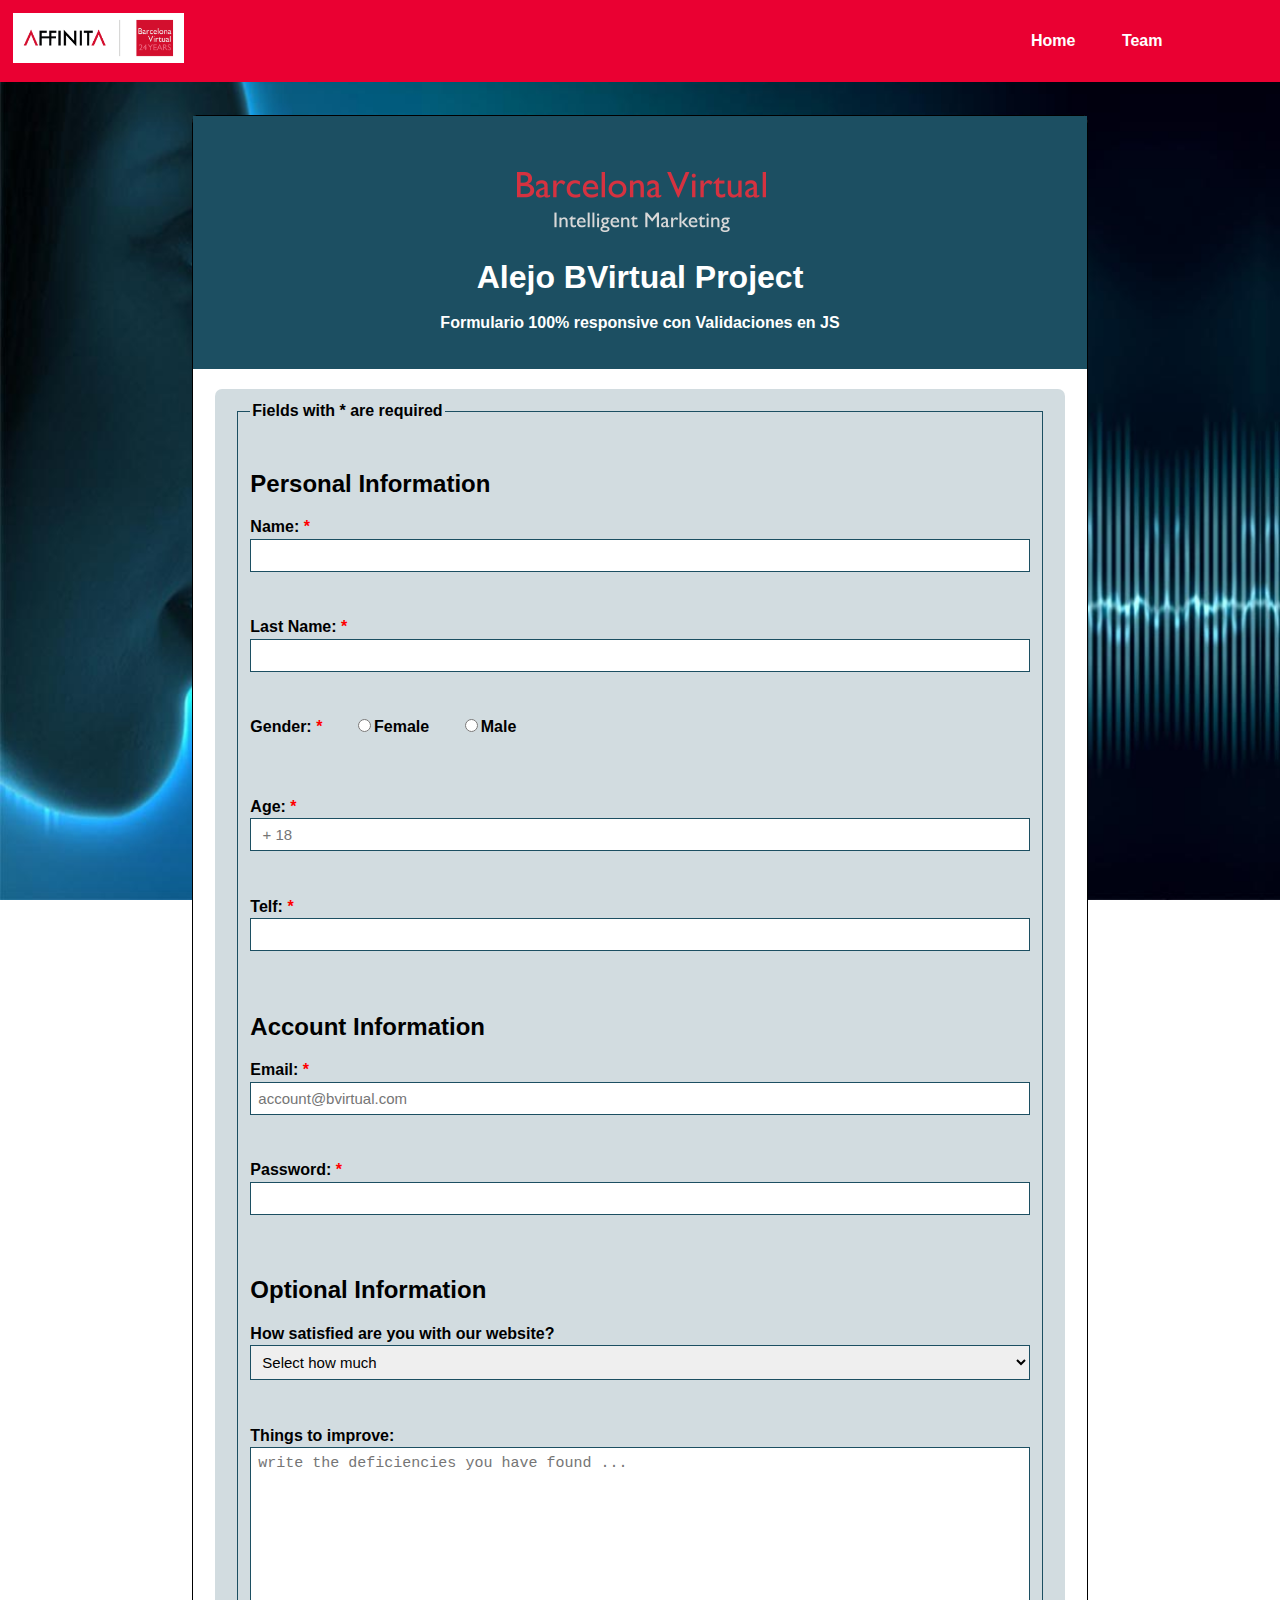
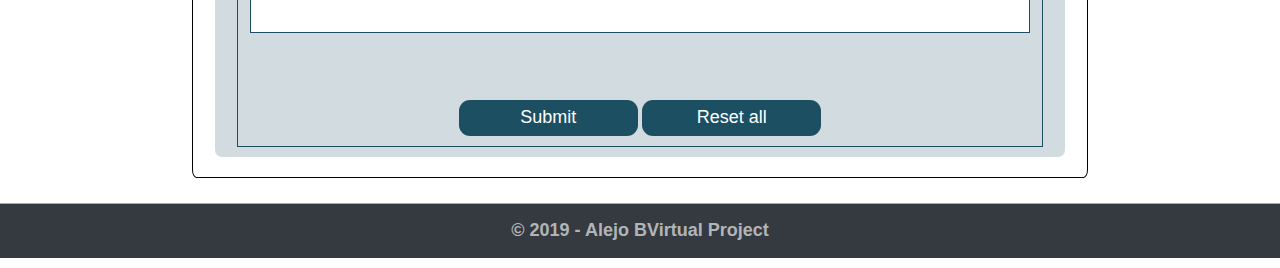
==== index.html @ f4b1cf3c "Done" ====
<!doctype html>
<html lang="en">

<head>
  <title>Alejo - BVirtual</title>
  <meta charset="utf-8">
  <meta name="viewport" content="width=device-width, initial-scale=1, shrink-to-fit=no">
  <link rel="stylesheet" href="style.css">
  <link rel="shortcut icon" href="images/icon-small.png" type="image/x-icon">
  <script src="validation.js"></script>
</head>

<body>
  <nav>
    <div>
      <a href="index.html"><img class="logo" src="images/Affinita-logo-BV_BCN_Tech_fondo_blanco.png" alt="/index.html"></a>
    </div>

    <ul>
      <li><a href="index.html">Home</a></li>
      <li><a href="team.html">Team</a></li>
    </ul>
  </nav>

  
  <div class="container">
    <header>
      <img class="logo-form" src="images/logoBV.png" alt="">
      <h1>Alejo BVirtual Project</h1>
      <h4>Formulario 100% responsive con Validaciones en JS</h4>
    </header>

    <form onsubmit="return validar();" name="myForm">
      <fieldset>
        <legend>Fields with * are required</legend>
        <br>


        <!-- PERSONAL INFO -->

        <div class="personal-info">
          <h2>Personal Information</h2>
          <div>
            <label for="name">Name: </label>
            <input class="name" type="text" id="name" >
          </div>

          <br>

          <div>
            <label for="last-name">Last Name: </label>
            <input class="last-name" type="text" required>
          </div>

          <br>

          <div>
            <label for="gender">Gender: </label>
            <input class="female" type="radio" id="female" value="female" required>Female
            <input class="male" type="radio" id="male" value="male" required>Male
          </div>

          <br>

          <div>
            <label for="age">Age: </label>
            <input class="age" type="number" placeholder=" + 18" min="18" max="100" required>
          </div>

          <br>

          <div>
            <label for="telf">Telf: </label>
            <input class="telf" type="number" id="telf">
          </div>

        </div>
        <br>


        <!-- ACCOUNT INFO -->

        <div class="account-info">

          <h2>Account Information</h2>

          <div>
            <label for="email">Email: </label>
            <input class="email" type="text" placeholder="account@bvirtual.com" id="email" >
          </div>

          <br>

          <div>
            <label for="password">Password: </label>
            <input class="password" type="password" required>
          </div>

        </div>
        <br>

        <!-- OPTIONAL INFO -->

        <div class="part3">

          <h2>Optional Information</h2>

          <div>
            <label for="satisfied">How satisfied are you with our website? </label>
            <br>
            <select class="satisfied" name="satisfied">
              <option value="" label="Select how much"></option>
              <option value="Very">Very</option>
              <option value="Ok">I'ts Okay</option>
              <option value="Not">Not much..</option>
            </select>
          </div>

          <br>

          <div>
            <label for="coments">Things to improve:</label>
            <br>
            <textarea class="coments" name="comentario" cols="50" rows="10" spellcheck="true" placeholder="write the deficiencies you have found ..."></textarea>
          </div>

        </div>
        <br><br>

        <div class="div-end">
          <input class="btn-submit" type="submit" value="Submit">
          <input class="btn-reset" type="reset" value="Reset all">
        </div>

      </fieldset>
    </form>
  </div>
  

  <footer>
    &copy; 2019 - Alejo BVirtual Project
  </footer>
  
</body>
</html>
---- style.css ----
/* ---- reset ---- */

html {
    box-sizing: border-box;
  }
*, *:before, *:after {
  box-sizing: inherit;
}
html, body {
  height: 100%;
}
  
  
  /* ---- typography ---- */
  
  body {
    margin: 0;
    padding: 0;
    background: url("images/background.jpg");
    background-size: 100vw 100vh;
    background-attachment: fixed;
    color: black;
    font-family: Helvetica, Arial, sans-serif;
    font-size: 16px;
    line-height: 147%;
    font-weight: bold;
  }
  
  
  p {
    margin: 0;
  }


  /* NAV */

nav{
    position: fixed;
    top: 0;
    width: 100%;
    background: #ea0032;
    grid-column-start: 3;
    display: flex;
    justify-content: space-between;
    align-items: center;
    padding: 1%;
  }


  nav ul {
    margin-right: 5%;
  }

  nav li {
    display: inline-block;
  }

   nav a {
      text-decoration: none;
      color: white;
      padding-right: 42px;
  }

  .logo {
    height: 50px;
  }

    /* FORM */

    .logo-form{
      margin-top: 4%;
    }

    .container {
      background: white;
      width: 70%;
      margin: 25px auto;
      border: 1px solid;
      border-radius: .5%;
      margin-top: 9%;
    }

    header{
      margin: 0;
      background: #1c4f62;
      text-align: center;
      padding: 1.5%;
      color: white;
    }

    form{
      width: 95%;
      margin: auto;
      background: rgba(28, 79, 98, 0.2);
      padding: 10px 20px;
      box-sizing: border-box;
      margin-top: 20px;
      margin-bottom: 20px;
      border-radius: 7px;
    }

    fieldset{
      /* border: 0px; */    /* Podria sacar el borde de la tabla, pero me gusta como queda */
      border: 1px solid  #1c4f62;
    }



    /* Esto lo hago asi, porque si no el input de radio, submit y reset, me quedaban descolocados. */

    input[type="text"],
    input[type="number"],
    input[type="email"],
    input[type="password"],
    .satisfied,
    textarea {
      width: 100%;
      margin-bottom: 20px;
      padding: 7px;
      box-sizing: border-box;
      border: 1px solid  #1c4f62;
      display: block;
      font-size: 15px;
    }

    input::-webkit-outer-spin-button,
    input::-webkit-inner-spin-button {
    -webkit-appearance: none;
    }

    textarea {
      resize: none;  /* Para que no se pueda agrandar */
      /* min-height: 100px;
      max-height: 200px;
      max-width: 100%; */
    }


    /* Entonces ahora aqui hago por separado el input de radio */

    input[type="radio"] {
      margin-left: 4%;
      margin-bottom: 5%;
    }


    .div-end {
      text-align: center;
    }

    .btn-submit{
      background-color: #1c4f62;
      color: white;
      cursor: pointer;
      border-radius: 11px 11px 11px 11px;
      border: none;
      width: 23%;
      padding: 7px 18px 8px 18px;
      font-size: 18px;
      font-family: "Open Sans", OpenSans, sans-serif;
    }

    /* Para poner sombra en el boton submit*/

    .btn-submit:hover {
      filter: brightness(150%);
    }


    .btn-reset{
      background-color: #1c4f62;
      color: white;
      cursor: pointer;
      border-radius: 11px 11px 11px 11px;
      border: none;
      width: 23%;
      padding: 7px 18px 8px 18px;
      font-size: 18px;
      font-family: "Open Sans", OpenSans, sans-serif;
    }

    /* Para poner sombra en el boton reset*/

    .btn-reset:hover {
      filter: brightness(150%);
    }


    /* Para poner * rojo a las opciones obligatorias */

    .personal-info label::after {
      content: "*";
      color: red;
    }

    .account-info label::after {
      content: "*";
      color: red;
    }






    /* FOOTER */

    footer{
        background-color: #343a40;
        color: rgba(255, 255, 255, 0.63);
        font-family: 'Open Sans', sans-serif;
        font-size: 18px;
        border-top: 1px solid rgb(170, 168, 168); 
        width: 100%;
        bottom: 0;
        text-align: center;
        padding: 15px 0;
    }

    
    
    
    
    
    /* TEAM.HTML */

    .body-team {
      display: flex;
      flex-direction: column;
    }

    section{
      width: 100%;
      text-align: center;
      color: white;
      padding-top: 80px;
      flex-grow: 1;
    }

    .img-alejo {
        height: 250px;
        border-radius: 50%;
    }




    /* RESPONSIVE - MEDIA QUERY */


    @media (min-width: 0px) and (max-width: 320px) {
      body {
        margin: 0;
        padding: 0;
        background-size: 100vw 100vh;
        font-size: 14px;  /* Si no, no me cabria el "Gender" */
        line-height: 139%;
      }
      h1 {
        font-size: 22px;
      }
      h2 {
        font-size: 20px;
      }
      nav{
        font-size: 17px;
        width: 100%;
        padding: 1%;
      }
      .container {
        width: 90%;
        margin-top: 30%;
      }
      .btn-submit{ 
        width: 44%;
        font-size: 18px;
      }
      .btn-reset {
        width: 52%;
        font-size: 18px;
      }
      footer{
        font-size: 18px;
        width: 100%;
        bottom: 0;
        text-align: center;
        padding: 15px 0;
      }
    }


    @media (min-width: 321px) and (max-width: 480px) {
      body {
        margin: 0;
        padding: 0;
        background-size: 100vw 100vh;
        font-size: 22px;
        line-height: 147%;
      }
      h1 {
        font-size: 22px;
      }
      h2 {
        font-size: 20px;
      }
      nav{
        font-size: 19px;
        width: 100%;
        padding: 1%;
      }
      nav a {
        padding-right: 5px;
      }
      .container {
        width: 100%;
        margin-top: 25%;
      }
      .btn-submit{ 
        width: 40%;
        font-size: 18px;
      }
      .btn-reset {
        width: 44%;
        font-size: 18px;
      }
      footer{
        font-size: 20px;
        width: 100%;
        bottom: 0;
        text-align: center;
        padding: 15px 0;
      }
    }


    @media (min-width: 481px) and (max-width: 568px) {
      body {
        margin: 0;
        padding: 0;
        background-size: 100vw 100vh;
        font-size: 22px;
        line-height: 147%;
      }
      h1 {
        font-size: 22px;
      }
      h2 {
        font-size: 20px;
      }
      nav{
        font-size: 22px;
        width: 100%;
        padding: 0%;
      }
      .container {
        width: 90%;
        margin-top: 22%;
      }
      .btn-submit{ 
        width: 37%;
        font-size: 18px;
      }
      .btn-reset {
        width: 41%;
        font-size: 18px;
      }
      footer{
        font-size: 20px;
        width: 100%;
        bottom: 0;
        text-align: center;
        padding: 15px 0;
      }
    }


    @media (min-width: 569px) and (max-width: 768px) {
      body {
        margin: 0;
        padding: 0;
        background-size: 100vw 100vh;
        font-size: 22px;
        line-height: 147%;
      }
      h1 {
        font-size: 22px;
      }
      h2 {
        font-size: 20px;
      }
      nav{
        font-size: 22px;
        width: 100%;
        padding: 0%;
      }
      .container {
        width: 90%;
        margin-top: 17%;
      }
      .btn-submit{ 
        width: 30%;
        font-size: 18px;
      }
      .btn-reset {
        width: 32%;
        font-size: 18px;
      }
      footer{
        font-size: 19px;
        width: 100%;
        bottom: 0;
        text-align: center;
        padding: 15px 0;
      }
    }
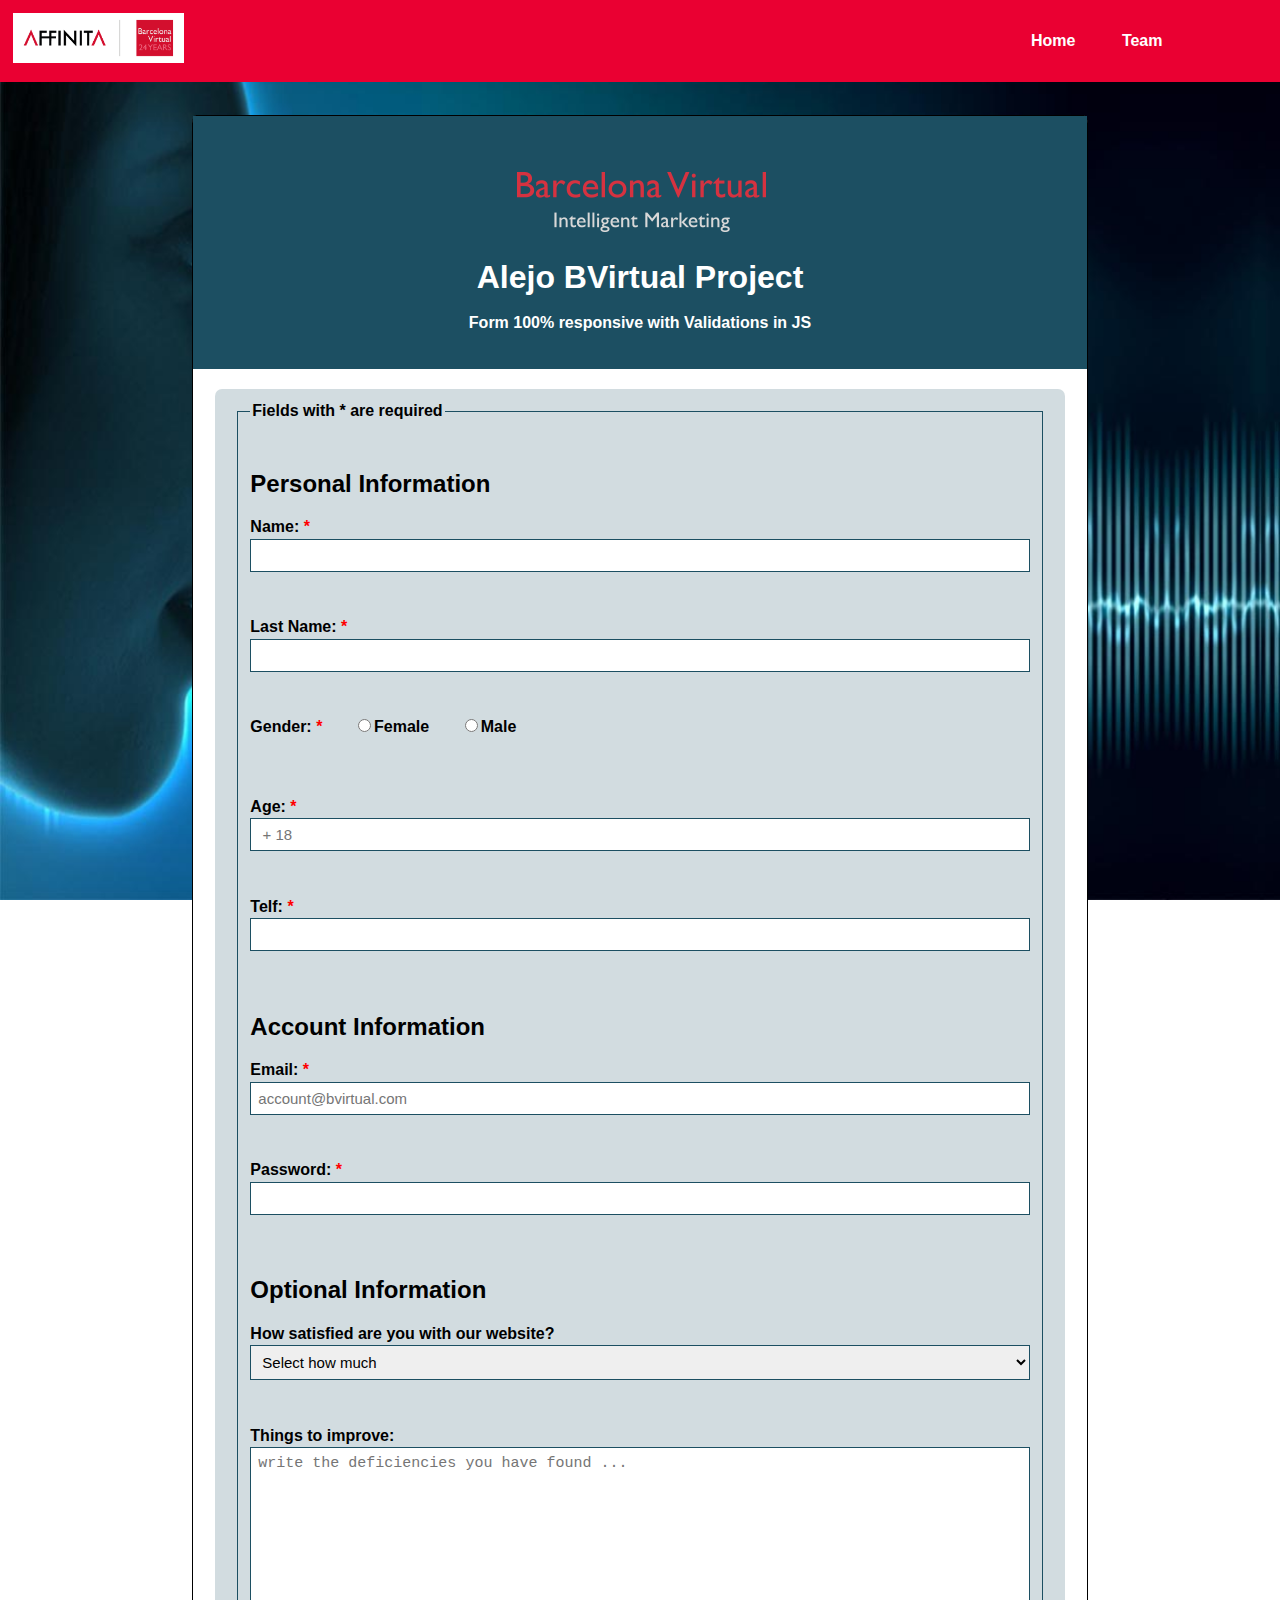
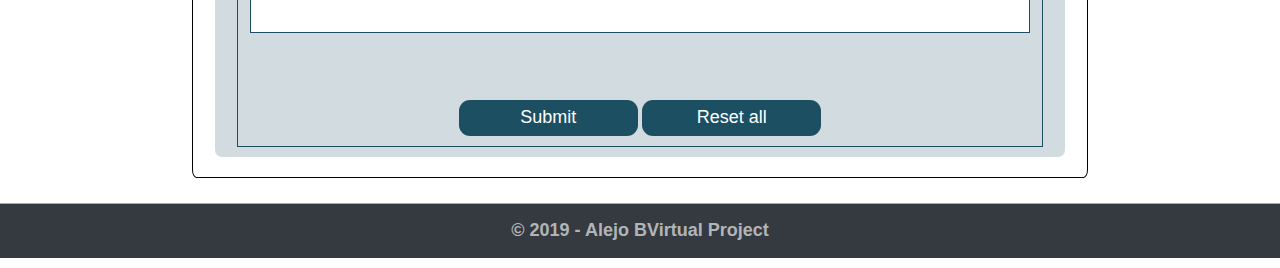
==== commit c95c0405: "Finish" ====
--- a/index.html
+++ b/index.html
@@ -27,7 +27,7 @@
     <header>
       <img class="logo-form" src="images/logoBV.png" alt="">
       <h1>Alejo BVirtual Project</h1>
-      <h4>Formulario 100% responsive con Validaciones en JS</h4>
+      <h4>Form 100% responsive with Validations in JS</h4>
     </header>
 
     <form onsubmit="return validar();" name="myForm">
